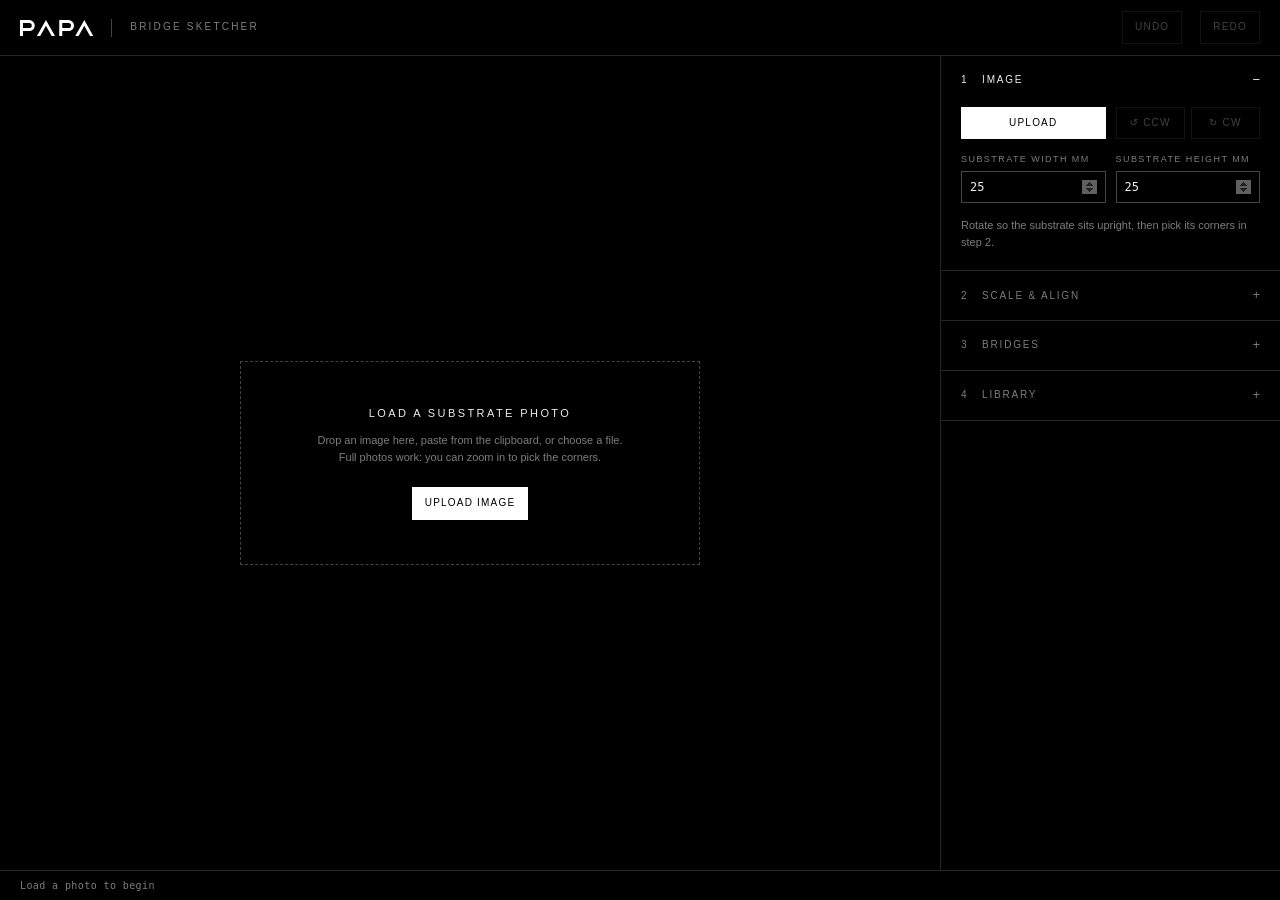
==== apps/static/bridge_sketcher.html @ 71acfef5 "Sketcher: substrate thumbnails and keys; set, add or remove substrate corners by hand - A strip of t" ====
<!doctype html>
<html lang="en">
<head>
<meta charset="utf-8">
<meta name="viewport" content="width=device-width,initial-scale=1">
<title>PAPA · Bridge sketcher</title>
<style>
:root{--bg:#000;--line:#262626;--line2:#444;--tx:#ececec;--mut:#7d7d7d;--acc:#2f6bff;--pick:#ff6a1a;--bad:#ff4d4d;
--mono:ui-monospace,"SF Mono",Menlo,Consolas,monospace;--sans:"Helvetica Neue",Helvetica,Arial,system-ui,sans-serif}
*{box-sizing:border-box;margin:0;padding:0}
[hidden]{display:none!important}
html,body{height:100%;background:var(--bg);color:var(--tx);font:12px/1.45 var(--sans);overflow:hidden}
body{display:grid;grid-template-rows:56px 1fr 30px;grid-template-columns:1fr 340px}
header{grid-column:1/3;display:flex;align-items:center;gap:18px;padding:0 20px;border-bottom:1px solid var(--line)}
.logo{height:16px;width:auto;display:block}
.sep{width:1px;height:18px;background:var(--line2)}
.ttl{font-size:10px;letter-spacing:.22em;text-transform:uppercase;color:var(--mut)}
.sp{flex:1}
button{font:inherit;font-size:10px;letter-spacing:.12em;text-transform:uppercase;color:var(--tx);background:transparent;border:1px solid var(--line2);border-radius:0;padding:8px 12px;cursor:pointer;white-space:nowrap}
button:hover:not(:disabled){background:#fff;color:#000;border-color:#fff}
button:disabled{opacity:.28;cursor:default}
button.pri{background:#fff;color:#000;border-color:#fff}
button.pri:hover:not(:disabled){background:#cfcfcf;border-color:#cfcfcf}
button.on{border-color:#fff;background:#1c1c1c}
button.on:hover:not(:disabled){background:#fff}
button.bad:hover:not(:disabled){background:var(--bad);border-color:var(--bad);color:#000}
button.sm{padding:5px 8px}
#stage{position:relative;grid-column:1;grid-row:2;min-width:0;min-height:0;overflow:hidden;background:#000}
#cv{position:absolute;inset:0;touch-action:none;display:block}
#panel{grid-column:2;grid-row:2;border-left:1px solid var(--line);overflow-y:auto}
#status{grid-column:1/3;border-top:1px solid var(--line);display:flex;justify-content:space-between;align-items:center;padding:0 20px;font:10px var(--mono);color:var(--mut);letter-spacing:.04em}
details{border-bottom:1px solid var(--line)}
summary{list-style:none;display:flex;justify-content:space-between;align-items:center;padding:15px 20px;cursor:pointer;text-transform:uppercase;letter-spacing:.18em;font-size:10px;color:var(--mut);user-select:none}
summary::-webkit-details-marker{display:none}
summary::after{content:"+";font-size:13px;letter-spacing:0}
details[open]>summary{color:var(--tx)}
details[open]>summary::after{content:"\2212"}
summary:hover{color:var(--tx)}
.body{padding:2px 20px 20px;display:grid;gap:14px}
.row{display:grid;grid-template-columns:1fr 1fr;gap:10px}
.row3{display:grid;grid-template-columns:repeat(3,1fr);gap:8px}
label>span,.cap{display:block;font-size:9px;letter-spacing:.16em;text-transform:uppercase;color:var(--mut);margin-bottom:5px}
input[type=number],input[type=text]{width:100%;background:#000;color:var(--tx);border:1px solid var(--line2);border-radius:0;padding:8px;font:12px var(--mono);outline:none}
input:focus{border-color:#fff}
input:disabled{opacity:.35}
input[type=number]::-webkit-inner-spin-button{opacity:.4}
.note{color:var(--mut);font-size:11px;line-height:1.5}
.stat{font:11px var(--mono);color:var(--mut)}
.stat b{color:var(--tx);font-weight:400}
.locked{opacity:.3;pointer-events:none}
.list{display:grid;gap:6px}
.item{display:grid;grid-template-columns:34px 1fr auto;align-items:center;gap:8px;padding:8px 10px;border:1px solid var(--line);cursor:pointer;font:11px var(--mono)}
.item:hover{border-color:var(--line2)}
.item.sel{border-color:#fff}
.item .id{color:var(--acc)}
.item .v{color:var(--tx)}
.item .x{color:var(--mut);cursor:pointer;padding:0 4px}
.item .x:hover{color:var(--bad)}
.lib{display:grid;grid-template-columns:1fr auto auto;align-items:center;gap:8px;padding:8px 10px;border:1px solid var(--line);font:11px var(--mono)}
.lib .m{color:var(--mut);font-size:10px}
.lib .x{color:var(--mut);cursor:pointer;padding:0 4px}
.sub{border:1px solid var(--line);display:grid}
.sub.cur{border-color:#fff}
.sub .lib{border:0}
.sub .lib.pat{border-top:1px solid var(--line);padding-left:22px}
.tgt{font:10px var(--mono);color:var(--mut);margin-bottom:8px}
.lib .x:hover{color:var(--bad)}
.chk{display:flex;align-items:center;gap:8px;font-size:11px;color:var(--mut);cursor:pointer}
.chk input{accent-color:#fff}
.pad{display:grid;grid-template-columns:repeat(3,34px);grid-template-rows:repeat(2,30px);gap:4px;justify-content:start}
.pad button{padding:0;font-size:12px;letter-spacing:0}
.seg{display:flex}
.seg button{border-left-width:0}
.seg button:first-child{border-left-width:1px}
#tools{position:absolute;top:16px;left:16px;display:flex;background:#000}
#tools button{border-left-width:0}
#tools button:first-child{border-left-width:1px}
#zoom{position:absolute;right:16px;bottom:16px;display:flex;background:#000}
#zoom button{border-left-width:0}
#zoom button:first-child{border-left-width:1px}
#toast{position:absolute;left:50%;bottom:20px;transform:translateX(-50%);background:#fff;color:#000;padding:8px 14px;font-size:11px;letter-spacing:.04em;opacity:0;pointer-events:none;transition:opacity .2s}
#toast.show{opacity:1}
#empty{position:absolute;inset:0;display:none;place-items:center;pointer-events:none}
#stage.empty #empty{display:grid}
#stage.empty #tools,#stage.empty #zoom{display:none}
#empty .box{width:min(460px,80%);padding:44px 24px;border:1px dashed var(--line2);text-align:center;pointer-events:auto}
#stage.over #empty .box{border-color:#fff}
#empty .big{font-size:11px;letter-spacing:.22em;text-transform:uppercase;margin-bottom:10px}
#empty .note{margin-bottom:22px}
kbd{font:10px var(--mono);border:1px solid var(--line2);padding:0 4px;color:var(--tx)}
</style>
</head>
<body>

<header>
  <svg class="logo" viewBox="0 0 958 209" role="img" aria-label="PAPA">
    <defs>
      <path id="lp" fill-rule="evenodd" d="M0 0H120.5A72.5 72.5 0 0 1 120.5 145H39V209H0ZM39 39V106H120.5A33.5 33.5 0 0 0 120.5 39Z"/>
      <path id="la" d="M0 209L118 0L236 209H193L118 76L43 209Z"/>
    </defs>
    <g fill="#fff"><use href="#lp"/><use href="#la" x="221"/><use href="#lp" x="513"/><use href="#la" x="722"/></g>
  </svg>
  <span class="sep"></span>
  <span class="ttl">Bridge sketcher</span>
  <span class="sp"></span>
  <button id="undo" title="Ctrl/Cmd+Z">Undo</button>
  <button id="redo" title="Ctrl/Cmd+Shift+Z">Redo</button>
</header>

<main id="stage" class="empty">
  <canvas id="cv"></canvas>
  <div id="empty">
    <div class="box">
      <div class="big">Load a substrate photo</div>
      <div class="note">Drop an image here, paste from the clipboard, or choose a file.<br>Full photos work: you can zoom in to pick the corners.</div>
      <button class="pri" id="upload2">Upload image</button>
    </div>
  </div>
  <div id="tools"></div>
  <div id="zoom"><button id="zo">&minus;</button><button id="zi">+</button><button id="zf">Fit</button></div>
  <div id="toast"></div>
</main>

<aside id="panel">
  <details id="sec-scan" open hidden>
    <summary>0 &nbsp; Substrates from the scan</summary>
    <div class="body">
      <div class="note">Every substrate the scan found, cut from the photo, straightened and zoomed. Sketch the bridges on each in turn; if the next one is the same, copy this sketch to it.</div>
      <div id="fsHead" style="font:600 15px var(--sans);letter-spacing:.04em"></div>
      <div id="fsThumbs" style="display:grid;grid-template-columns:repeat(auto-fill,minmax(88px,1fr));gap:6px;max-height:260px;overflow-y:auto"></div>
      <div class="note">Click a substrate to open it. Keys: <b>[</b> and <b>]</b> (or Page Up / Page Down) for previous / next.</div>
      <label><span>Substrate</span><select id="fsSel" style="width:100%;background:#000;color:var(--tx);border:1px solid var(--line2);padding:8px;font:12px var(--mono)"></select></label>
      <div class="row">
        <button class="sm" id="fsPrev">&larr; Previous</button>
        <button class="sm" id="fsNext">Next &rarr;</button>
      </div>
      <div class="row">
        <button class="sm" id="fsSave" disabled>Save</button>
        <button class="pri sm" id="fsSaveNext" disabled>Save &amp; next &rarr;</button>
      </div>
      <div id="fsSize" hidden style="display:grid;gap:8px;border:1px solid var(--pick);padding:10px">
        <div class="note" style="color:var(--tx)">No camera points yet, so the size of this array is not measured. Enter its real size; the picture stretches to match.</div>
        <div class="row">
          <label><span>Array width mm</span><input type="number" id="fsW" min="0.5" step="0.05"></label>
          <label><span>Array height mm</span><input type="number" id="fsH" min="0.5" step="0.05"></label>
        </div>
      </div>
      <div id="fsCornerBox" hidden style="display:grid;gap:8px;border:1px solid var(--pick);padding:10px">
        <div class="note" style="color:var(--tx)" id="fsCornerNote"></div>
        <div class="row"><button class="pri sm" id="fsCornerUse">Use these corners</button><button class="sm" id="fsCornerCancel">Cancel</button></div>
        <button class="sm" id="fsCornerReset">Clear the corners and click all four again</button>
      </div>
      <div class="row" id="fsCornerTools">
        <button class="sm" id="fsEditCorners" disabled>Set its 4 corners</button>
        <button class="sm" id="fsAdd">+ Add a substrate</button>
      </div>
      <button class="sm bad" id="fsRemove" disabled>Not a substrate: remove it from this scan</button>
      <span class="cap" style="margin-bottom:-6px">Same geometry on another substrate?</span>
      <button class="sm" id="fsCopyNext" disabled>Same on the next one &rarr;</button>
      <div id="fsTargets" style="display:flex;flex-wrap:wrap;gap:6px 12px;font:11px var(--mono)"></div>
      <button class="sm" id="fsCopy" disabled>Copy to ticked</button>
      <div class="stat" id="fsStat"></div>
      <button class="sm" id="fsRefresh">Refresh after a new scan</button>
    </div>
  </details>
  <details id="sec-image" open>
    <summary>1 &nbsp; Image</summary>
    <div class="body">
      <div class="row">
        <button class="pri" id="upload">Upload</button>
        <div class="row" style="gap:6px">
          <button id="rotL" title="Rotate counter-clockwise">&#8634; CCW</button>
          <button id="rotR" title="Rotate clockwise">&#8635; CW</button>
        </div>
      </div>
      <div class="row">
        <label><span>Substrate width mm</span><input type="number" id="szw" value="25" min="1" step="0.5"></label>
        <label><span>Substrate height mm</span><input type="number" id="szh" value="25" min="1" step="0.5"></label>
      </div>
      <div class="note" id="imgNote">Rotate so the substrate sits upright, then pick its corners in step 2.</div>
    </div>
  </details>

  <details id="sec-align">
    <summary>2 &nbsp; Scale &amp; align</summary>
    <div class="body">
      <div class="note">Click the four substrate corners in any order. Drag a marker to refine; scroll to zoom, hold <kbd>Space</kbd> to pan. The photo is warped to a true rectangle.</div>
      <div class="stat">Corners <b id="cc">0 / 4</b></div>
      <div class="row">
        <button id="resetC">Reset corners</button>
        <button id="back">Back to photo</button>
      </div>
      <button class="pri" id="rectify">Scale to substrate</button>
    </div>
  </details>

  <details id="sec-bridges">
    <summary>3 &nbsp; Bridges</summary>
    <div class="body" id="bridgesBody">
      <div class="note">Each rectangle is a keep-out region: the toolhead will not remove material inside it. Set the size once, then click a center for each bridge.</div>
      <div>
        <span class="cap">New bridge size</span>
        <div class="row">
          <label><span>Length (X) mm</span><input type="number" id="nl" value="1" min="0.01" step="0.05"></label>
          <label><span>Width (Y) mm</span><input type="number" id="nw" value="0.5" min="0.01" step="0.05"></label>
        </div>
        <button class="sm" id="useSel" style="margin-top:8px" disabled>Copy size from selected</button>
      </div>
      <span class="cap" style="margin-bottom:-6px">Selected bridge</span>
      <div class="row">
        <label><span>Length (X) mm</span><input type="number" id="pl" min="0.01" step="0.05" disabled></label>
        <label><span>Width (Y) mm</span><input type="number" id="pw" min="0.01" step="0.05" disabled></label>
      </div>
      <div>
        <span class="cap">Nudge center</span>
        <div style="display:flex;gap:16px;align-items:flex-start">
          <div class="pad">
            <span></span><button id="nU">&uarr;</button><span></span>
            <button id="nL">&larr;</button><button id="nD">&darr;</button><button id="nR">&rarr;</button>
          </div>
          <div class="seg" id="stepSeg">
            <button data-s="0.01">0.01</button><button data-s="0.05" class="on">0.05</button><button data-s="0.1">0.1</button>
          </div>
        </div>
      </div>
      <div class="row">
        <button id="dup">Duplicate</button>
        <button id="del" class="bad">Delete</button>
      </div>
      <div>
        <span class="cap" id="listCap">Bridges</span>
        <div class="list" id="list"></div>
      </div>
      <div class="row">
        <button id="showImg" class="on">Image</button>
        <button id="showGrid">Grid</button>
      </div>
      <button id="clearAll" class="bad">Clear all bridges</button>
    </div>
  </details>

  <details id="sec-lib">
    <summary>4 &nbsp; Library</summary>
    <div class="body">
      <div>
        <span class="cap">Save substrate</span>
        <div style="display:grid;grid-template-columns:1fr auto;gap:8px">
          <input type="text" id="subName" placeholder="Substrate name">
          <button id="subSave">Save</button>
        </div>
      </div>
      <div>
        <span class="cap">Save pattern</span>
        <div class="tgt" id="patTarget"></div>
        <div style="display:grid;grid-template-columns:1fr auto;gap:8px">
          <input type="text" id="patName" placeholder="Pattern name">
          <button id="patSave">Save</button>
        </div>
      </div>
      <div>
        <span class="cap">Substrates &amp; their patterns</span>
        <div class="list" id="subList"></div>
      </div>
      <div>
        <span class="cap">File</span>
        <div class="row">
          <button id="exp">Export JSON</button>
          <button id="imp">Import JSON</button>
        </div>
        <label class="chk" style="margin-top:10px"><input type="checkbox" id="incImg" checked> Include scaled image</label>
      </div>
      <div class="note">Saved in this browser for now. The storage layer is isolated so it can move to the Pi.</div>
    </div>
  </details>
</aside>

<footer id="status"><span id="hint"></span><span id="info"></span></footer>

<input type="file" id="file" accept="image/*" hidden>
<input type="file" id="jfile" accept="application/json,.json" hidden>

<script>
const $=s=>document.querySelector(s);
const stage=$('#stage'),cv=$('#cv'),ctx=cv.getContext('2d');
const ACC='#2f6bff',PICK='#ff6a1a';
const clamp=(v,a,b)=>Math.min(b,Math.max(a,v));
const fmt=v=>(+v).toFixed(2);
const r3=v=>Math.round(v*1000)/1000;
const r2=v=>Math.round(v*100)/100;

const Store=(()=>{
  const mem={patterns:new Map(),substrates:new Map(),session:new Map()};
  let dbp=null;
  const open=()=>dbp||(dbp=new Promise((res,rej)=>{
    try{
      const r=indexedDB.open('papa-bridge',1);
      r.onupgradeneeded=()=>{for(const n of Object.keys(mem))r.result.createObjectStore(n,{keyPath:'id'})};
      r.onsuccess=()=>res(r.result);r.onerror=()=>rej(r.error);
    }catch(e){rej(e)}
  }));
  const run=async(s,mode,fn)=>{
    try{
      const db=await open();
      return await new Promise((res,rej)=>{
        const t=db.transaction(s,mode);const rq=fn(t.objectStore(s));
        t.oncomplete=()=>res(rq.result);t.onerror=()=>rej(t.error);t.onabort=()=>rej(t.error);
      });
    }catch(e){return null}
  };
  return{
    async list(s){const r=await run(s,'readonly',o=>o.getAll());return r||[...mem[s].values()]},
    async put(s,v){mem[s].set(v.id,v);await run(s,'readwrite',o=>o.put(v))},
    async del(s,id){mem[s].delete(id);await run(s,'readwrite',o=>o.delete(id))}
  };
})();

const S={
  mode:'empty',src:null,srcName:'',corners:[],sorted:false,
  sub:null,subURL:null,subId:null,w:25,h:25,
  rects:[],sel:null,nid:1,
  tool:'corner',view:{s:1,x:0,y:0},fitS:1,
  dims:{l:1,w:.5},step:.05,hist:[],fut:[],pre:null,
  showImg:true,grid:false,space:false,loupe:null,hover:null
};
let CW=0,CH=0,dpr=1,drag=null,raf=0;

const kk=()=>S.mode==='sub'?S.sub.width/S.w:1;
const wW=()=>S.mode==='sub'?S.w:S.src.width;
const wH=()=>S.mode==='sub'?S.h:S.src.height;
const toScr=(x,y)=>[x*S.view.s+S.view.x,y*S.view.s+S.view.y];
const toWld=(px,py)=>[(px-S.view.x)/S.view.s,(py-S.view.y)/S.view.s];
const selRect=()=>S.rects.find(r=>r.id===S.sel)||null;
const req=()=>{if(!raf)raf=requestAnimationFrame(()=>{raf=0;draw()})};

function resize(){
  const r=stage.getBoundingClientRect();
  dpr=window.devicePixelRatio||1;CW=r.width;CH=r.height;
  cv.width=Math.round(CW*dpr);cv.height=Math.round(CH*dpr);
  cv.style.width=CW+'px';cv.style.height=CH+'px';
  req();
}
new ResizeObserver(resize).observe(stage);

function fit(){
  if(S.mode==='empty')return;
  const pad=56,ww=wW(),wh=wH();
  const s=Math.min((CW-pad*2)/ww,(CH-pad*2)/wh);
  S.fitS=s;S.view={s,x:(CW-ww*s)/2,y:(CH-wh*s)/2};req();updateStatus();
}
function zoomAt(px,py,f){
  if(S.mode==='empty')return;
  const v=S.view,s2=clamp(v.s*f,S.fitS*.2,S.fitS*(S.mode==='sub'?70:90));
  const [wx,wy]=toWld(px,py);
  v.s=s2;v.x=px-wx*s2;v.y=py-wy*s2;req();updateStatus();
}

/* ---------- drawing ---------- */
function draw(){
  ctx.setTransform(dpr,0,0,dpr,0,0);
  ctx.fillStyle='#000';ctx.fillRect(0,0,CW,CH);
  if(S.mode==='empty')return;
  const v=S.view,ww=wW(),wh=wH(),img=S.mode==='sub'?S.sub:S.src;
  ctx.save();ctx.translate(v.x,v.y);ctx.scale(v.s,v.s);
  if(S.showImg||S.mode==='photo'){ctx.imageSmoothingEnabled=v.s/kk()<4;ctx.drawImage(img,0,0,ww,wh)}
  else{ctx.fillStyle='#0c0c0c';ctx.fillRect(0,0,ww,wh)}
  ctx.restore();
  if(S.mode==='sub')drawSub();else drawPhoto();
  drawLoupe();
}

function drawPhoto(){
  const c=S.corners.map(p=>toScr(p[0],p[1]));
  if(c.length===4){
    ctx.save();ctx.beginPath();ctx.rect(0,0,CW,CH);
    ctx.moveTo(c[0][0],c[0][1]);for(let i=3;i>=1;i--)ctx.lineTo(c[i][0],c[i][1]);ctx.closePath();
    ctx.fillStyle='rgba(0,0,0,.5)';ctx.fill('evenodd');ctx.restore();
  }
  if(c.length>1){
    ctx.strokeStyle=PICK;ctx.lineWidth=1.5;ctx.beginPath();
    c.forEach((p,i)=>i?ctx.lineTo(p[0],p[1]):ctx.moveTo(p[0],p[1]));
    if(c.length===4)ctx.closePath();ctx.stroke();
  }
  const names=['TL','TR','BR','BL'];
  c.forEach((p,i)=>{
    ctx.strokeStyle=PICK;ctx.lineWidth=1;ctx.beginPath();
    ctx.moveTo(p[0]-14,p[1]);ctx.lineTo(p[0]+14,p[1]);ctx.moveTo(p[0],p[1]-14);ctx.lineTo(p[0],p[1]+14);ctx.stroke();
    ctx.strokeRect(p[0]-5.5,p[1]-5.5,11,11);
    label(S.corners.length===4&&S.sorted?names[i]:String(i+1),p[0]+10,p[1]-10,PICK);
  });
}

function label(t,x,y,col){
  ctx.font='10px ui-monospace,Menlo,Consolas,monospace';ctx.textBaseline='alphabetic';
  ctx.lineWidth=3;ctx.strokeStyle='rgba(255,255,255,.9)';ctx.strokeText(t,x,y);
  ctx.fillStyle=col;ctx.fillText(t,x,y);
}

function handlesOf(r){
  const [x0,y0]=toScr(r.cx-r.l/2,r.cy-r.w/2),[x1,y1]=toScr(r.cx+r.l/2,r.cy+r.w/2);
  return[{k:'c',x:x1,y:y1},{k:'r',x:x1,y:(y0+y1)/2},{k:'b',x:(x0+x1)/2,y:y1}];
}

function drawSub(){
  const s=S.view.s;
  if(S.grid){
    const g=s>=14?1:s>=3?5:10;
    ctx.strokeStyle='rgba(255,106,26,.28)';ctx.lineWidth=1;ctx.beginPath();
    for(let x=0;x<=S.w+1e-9;x+=g){const [px]=toScr(x,0),[,y0]=toScr(0,0),[,y1]=toScr(0,S.h);ctx.moveTo(Math.round(px)+.5,y0);ctx.lineTo(Math.round(px)+.5,y1)}
    for(let y=0;y<=S.h+1e-9;y+=g){const [,py]=toScr(0,y),[x0]=toScr(0,0),[x1]=toScr(S.w,0);ctx.moveTo(x0,Math.round(py)+.5);ctx.lineTo(x1,Math.round(py)+.5)}
    ctx.stroke();
  }
  const [bx,by]=toScr(0,0);
  ctx.strokeStyle='rgba(255,255,255,.55)';ctx.lineWidth=1;ctx.strokeRect(bx-.5,by-.5,S.w*s+1,S.h*s+1);

  const order=[...S.rects.filter(r=>r.id!==S.sel),...S.rects.filter(r=>r.id===S.sel)];
  order.forEach(r=>{
    const i=S.rects.indexOf(r),sel=r.id===S.sel;
    const [x0,y0]=toScr(r.cx-r.l/2,r.cy-r.w/2),w=r.l*s,h=r.w*s;
    ctx.save();ctx.beginPath();ctx.rect(x0,y0,w,h);ctx.clip();
    ctx.fillStyle='rgba(47,107,255,.2)';ctx.fillRect(x0,y0,w,h);
    ctx.strokeStyle='rgba(47,107,255,.7)';ctx.lineWidth=1;ctx.beginPath();
    const a=Math.max(-h,-x0-h-8),b=Math.min(w,CW-x0+8);
    for(let k=Math.floor(a/7)*7;k<b;k+=7){ctx.moveTo(x0+k,y0+h);ctx.lineTo(x0+k+h,y0)}
    ctx.stroke();ctx.restore();
    ctx.strokeStyle=ACC;ctx.lineWidth=sel?2:1.25;ctx.strokeRect(x0,y0,w,h);
    const [cx,cy]=toScr(r.cx,r.cy);
    ctx.lineWidth=1;ctx.beginPath();ctx.moveTo(cx-6,cy);ctx.lineTo(cx+6,cy);ctx.moveTo(cx,cy-6);ctx.lineTo(cx,cy+6);ctx.stroke();
    label('B'+(i+1),x0,y0-6,ACC);
    if(sel){
      const ty=y0-20;
      ctx.strokeStyle=ACC;ctx.lineWidth=1;ctx.beginPath();
      ctx.moveTo(x0,ty-4);ctx.lineTo(x0,ty+4);ctx.moveTo(x0+w,ty-4);ctx.lineTo(x0+w,ty+4);ctx.moveTo(x0,ty);ctx.lineTo(x0+w,ty);
      const tx=x0+w+20;
      ctx.moveTo(tx-4,y0);ctx.lineTo(tx+4,y0);ctx.moveTo(tx-4,y0+h);ctx.lineTo(tx+4,y0+h);ctx.moveTo(tx,y0);ctx.lineTo(tx,y0+h);
      ctx.stroke();
      label('L '+fmt(r.l),x0+w/2-18,ty-6,ACC);
      label('W '+fmt(r.w),tx+8,y0+h/2+3,ACC);
      handlesOf(r).forEach(hd=>{ctx.fillStyle='#fff';ctx.fillRect(hd.x-4,hd.y-4,8,8);ctx.strokeStyle=ACC;ctx.lineWidth=1.5;ctx.strokeRect(hd.x-4,hd.y-4,8,8)});
    }
  });

  if(S.tool==='rect'&&S.hover&&!drag){
    const [hx,hy]=toWld(S.hover.px,S.hover.py),[gx,gy]=toScr(hx-S.dims.l/2,hy-S.dims.w/2);
    ctx.fillStyle='rgba(47,107,255,.12)';ctx.fillRect(gx,gy,S.dims.l*s,S.dims.w*s);
    ctx.setLineDash([5,4]);ctx.strokeStyle=ACC;ctx.lineWidth=1.25;ctx.strokeRect(gx,gy,S.dims.l*s,S.dims.w*s);ctx.setLineDash([]);
  }
  const nice=[.1,.2,.5,1,2,5,10,20];let len=nice[0];
  for(const n of nice){len=n;if(n*s>=70)break}
  const sx=18,sy=CH-22,sw=len*s;
  ctx.strokeStyle='#fff';ctx.lineWidth=1;ctx.beginPath();
  ctx.moveTo(sx,sy-4);ctx.lineTo(sx,sy+4);ctx.moveTo(sx+sw,sy-4);ctx.lineTo(sx+sw,sy+4);ctx.moveTo(sx,sy);ctx.lineTo(sx+sw,sy);ctx.stroke();
  ctx.fillStyle='#fff';ctx.font='10px ui-monospace,Menlo,Consolas,monospace';ctx.fillText(len+' mm',sx,sy-9);
}

function drawLoupe(){
  if(!S.loupe)return;
  const {px,py}=S.loupe,sz=148,z=4,img=S.mode==='sub'?S.sub:S.src;
  const [wx,wy]=toWld(px,py),k=kk(),sw=(sz/z)/(S.view.s/k);
  let lx=px+28,ly=py-sz-28;
  if(lx+sz>CW-8)lx=px-28-sz;if(ly<8)ly=py+28;
  ctx.save();ctx.beginPath();ctx.rect(lx,ly,sz,sz);ctx.clip();
  ctx.fillStyle='#000';ctx.fillRect(lx,ly,sz,sz);
  ctx.imageSmoothingEnabled=false;
  ctx.drawImage(img,wx*k-sw/2,wy*k-sw/2,sw,sw,lx,ly,sz,sz);
  const r=selRect();
  if(S.mode==='sub'&&r){
    ctx.strokeStyle=ACC;ctx.lineWidth=1.5;
    const m=z*S.view.s;
    ctx.strokeRect(lx+sz/2+(r.cx-r.l/2-wx)*m,ly+sz/2+(r.cy-r.w/2-wy)*m,r.l*m,r.w*m);
  }
  ctx.strokeStyle=PICK;ctx.lineWidth=1;ctx.beginPath();
  ctx.moveTo(lx+sz/2,ly);ctx.lineTo(lx+sz/2,ly+sz);ctx.moveTo(lx,ly+sz/2);ctx.lineTo(lx+sz,ly+sz/2);ctx.stroke();
  ctx.restore();
  ctx.strokeStyle='#fff';ctx.lineWidth=1;ctx.strokeRect(lx-.5,ly-.5,sz+1,sz+1);
}

/* ---------- history ---------- */
const snap=()=>JSON.stringify({rects:S.rects,sel:S.sel,nid:S.nid});
function pushHist(s){S.hist.push(s||snap());if(S.hist.length>200)S.hist.shift();S.fut=[];if(FS&&FS.id){FS.dirty=true;fsStat()}}
function applySnap(j){const o=JSON.parse(j);S.rects=o.rects;S.sel=o.sel;S.nid=Math.max(S.nid,o.nid)}
function undo(){if(!S.hist.length)return;S.fut.push(snap());applySnap(S.hist.pop());changed()}
function redo(){if(!S.fut.length)return;S.hist.push(snap());applySnap(S.fut.pop());changed()}
function changed(){updateUI();req();scheduleSave();if(FS&&FS.id){FS.dirty=true;fsStat()}}

/* ---------- rectangles ---------- */
function addRect(cx,cy,l,w){
  const r={id:S.nid++,cx:r3(clamp(cx,0,S.w)),cy:r3(clamp(cy,0,S.h)),l:l||S.dims.l,w:w||S.dims.w};
  S.rects.push(r);S.sel=r.id;return r;
}
function delSel(){
  const r=selRect();if(!r)return;
  pushHist();S.rects=S.rects.filter(x=>x.id!==r.id);S.sel=null;changed();
}
function nudge(dx,dy){
  const r=selRect();if(!r||S.mode!=='sub')return;
  pushHist();r.cx=r3(clamp(r.cx+dx,0,S.w));r.cy=r3(clamp(r.cy+dy,0,S.h));changed();
}

/* ---------- image pipeline ---------- */
function loadFile(f){
  if(!f||!/^image\//.test(f.type)){toast('That is not an image file');return}
  const url=URL.createObjectURL(f),im=new Image();
  im.onload=()=>{
    const sc=Math.min(1,5000/Math.max(im.naturalWidth,im.naturalHeight));
    const c=document.createElement('canvas');c.width=Math.round(im.naturalWidth*sc);c.height=Math.round(im.naturalHeight*sc);
    c.getContext('2d').drawImage(im,0,0,c.width,c.height);URL.revokeObjectURL(url);
    S.src=c;S.srcName=f.name;S.corners=[];S.sorted=false;setMode('photo');
  };
  im.onerror=()=>toast('Could not read that image');
  im.src=url;
}
function rotate(cw){
  if(S.mode!=='photo')return;
  const o=S.src,W=o.width,H=o.height,c=document.createElement('canvas');c.width=H;c.height=W;
  const g=c.getContext('2d');
  if(cw){g.translate(H,0);g.rotate(Math.PI/2)}else{g.translate(0,W);g.rotate(-Math.PI/2)}
  g.drawImage(o,0,0);
  S.corners=S.corners.map(p=>cw?[H-p[1],p[0]]:[p[1],W-p[0]]);
  S.src=c;fit();updateUI();
}
function sortCorners(){
  const c=S.corners.slice();
  const tl=c.reduce((a,b)=>a[0]+a[1]<=b[0]+b[1]?a:b),br=c.reduce((a,b)=>a[0]+a[1]>=b[0]+b[1]?a:b);
  const tr=c.reduce((a,b)=>a[0]-a[1]>=b[0]-b[1]?a:b),bl=c.reduce((a,b)=>a[0]-a[1]<=b[0]-b[1]?a:b);
  if(new Set([tl,tr,br,bl]).size===4){S.corners=[tl,tr,br,bl];S.sorted=true}
}
function solve(A,b){
  const n=b.length;
  for(let i=0;i<n;i++){
    let m=i;for(let r=i+1;r<n;r++)if(Math.abs(A[r][i])>Math.abs(A[m][i]))m=r;
    [A[i],A[m]]=[A[m],A[i]];[b[i],b[m]]=[b[m],b[i]];
    for(let r=i+1;r<n;r++){const f=A[r][i]/A[i][i];for(let c=i;c<n;c++)A[r][c]-=f*A[i][c];b[r]-=f*b[i]}
  }
  const x=new Array(n);
  for(let i=n-1;i>=0;i--){let s=b[i];for(let c=i+1;c<n;c++)s-=A[i][c]*x[c];x[i]=s/A[i][i]}
  return x;
}
function homography(d,s){
  const A=[],b=[];
  for(let i=0;i<4;i++){
    const [u,v]=d[i],[x,y]=s[i];
    A.push([u,v,1,0,0,0,-u*x,-v*x]);b.push(x);
    A.push([0,0,0,u,v,1,-u*y,-v*y]);b.push(y);
  }
  return solve(A,b);
}
function rectify(){
  if(S.mode!=='photo'||S.corners.length!==4)return;
  if(!S.sorted)sortCorners();
  const ppm=Math.min(40,2400/Math.max(S.w,S.h)),W=Math.round(S.w*ppm),H=Math.round(S.h*ppm);
  const out=document.createElement('canvas');out.width=W;out.height=H;
  const sc=S.src,sd=sc.getContext('2d').getImageData(0,0,sc.width,sc.height).data,sw=sc.width,sh=sc.height;
  const og=out.getContext('2d'),od=og.createImageData(W,H),o=od.data;
  const hm=homography([[0,0],[W,0],[W,H],[0,H]],S.corners);
  const off=[.25,.75];
  const samp=(x,y,acc)=>{
    x-=.5;y-=.5;
    const x0=Math.floor(x),y0=Math.floor(y),fx=x-x0,fy=y-y0;
    for(let j=0;j<2;j++)for(let i=0;i<2;i++){
      const xx=clamp(x0+i,0,sw-1),yy=clamp(y0+j,0,sh-1),w=(i?fx:1-fx)*(j?fy:1-fy),p=(yy*sw+xx)*4;
      acc[0]+=sd[p]*w;acc[1]+=sd[p+1]*w;acc[2]+=sd[p+2]*w;
    }
  };
  const acc=[0,0,0];
  for(let j=0;j<H;j++)for(let i=0;i<W;i++){
    acc[0]=acc[1]=acc[2]=0;
    for(const oy of off)for(const ox of off){
      const u=i+ox,v=j+oy,den=hm[6]*u+hm[7]*v+1;
      samp((hm[0]*u+hm[1]*v+hm[2])/den,(hm[3]*u+hm[4]*v+hm[5])/den,acc);
    }
    const p=(j*W+i)*4;o[p]=acc[0]/4;o[p+1]=acc[1]/4;o[p+2]=acc[2]/4;o[p+3]=255;
  }
  og.putImageData(od,0,0);
  S.sub=out;S.subURL=null;S.subId=null;setMode('sub');scheduleSave();
  toast('Scaled to '+S.w+' × '+S.h+' mm');
}
const subURL=()=>S.subURL||(S.subURL=S.sub.toDataURL('image/jpeg',.92));
function loadImageURL(u){return new Promise((res,rej)=>{const im=new Image();im.onload=()=>{const c=document.createElement('canvas');c.width=im.naturalWidth;c.height=im.naturalHeight;c.getContext('2d').drawImage(im,0,0);res(c)};im.onerror=rej;im.src=u})}

function setMode(m){
  S.mode=m;S.tool=m==='photo'?'corner':m==='sub'?'rect':'corner';
  fit();updateUI();updateTarget();
  if(m==='photo'){$('#sec-image').open=true;$('#sec-align').open=true}
  if(m==='sub'){$('#sec-image').open=false;$('#sec-align').open=false;$('#sec-bridges').open=true}
}

/* ---------- pointer ---------- */
const pos=e=>{const r=cv.getBoundingClientRect();return[e.clientX-r.left,e.clientY-r.top]};
const cornerAt=(px,py)=>S.corners.findIndex(p=>{const [x,y]=toScr(p[0],p[1]);return Math.hypot(x-px,y-py)<13});
function handleAt(px,py){
  const r=selRect();if(!r)return null;
  return handlesOf(r).find(h=>Math.abs(h.x-px)<=9&&Math.abs(h.y-py)<=9)||null;
}
function rectAt(wx,wy){
  const m=4/S.view.s;
  for(let i=S.rects.length-1;i>=0;i--){
    const r=S.rects[i];
    if(Math.abs(wx-r.cx)<=r.l/2+m&&Math.abs(wy-r.cy)<=r.w/2+m)return r;
  }
  return null;
}

cv.addEventListener('pointerdown',e=>{
  if(S.mode==='empty')return;
  cv.setPointerCapture(e.pointerId);
  const [px,py]=pos(e),[wx,wy]=toWld(px,py);
  if(e.button===1||e.button===2||S.space||S.tool==='pan'){drag={t:'pan',px,py,vx:S.view.x,vy:S.view.y};cv.style.cursor='grabbing';return}
  if(e.button!==0)return;
  if(S.mode==='photo'){
    const i=cornerAt(px,py);
    if(i>=0){drag={t:'corner',i};S.loupe={px,py}}
    else if(S.corners.length<4&&wx>=0&&wy>=0&&wx<=S.src.width&&wy<=S.src.height){
      S.corners.push([wx,wy]);drag={t:'corner',i:S.corners.length-1,fresh:true};S.loupe={px,py};
    }else drag={t:'pan',px,py,vx:S.view.x,vy:S.view.y};
    req();updateUI();return;
  }
  const hd=handleAt(px,py);
  if(hd){drag={t:'h',k:hd.k,pre:snap(),moved:false};S.loupe={px,py};req();return}
  if(S.tool==='rect'){
    pushHist();const r=addRect(wx,wy);
    drag={t:'move',id:r.id,dx:0,dy:0,fresh:true,moved:true};S.loupe={px,py};
    updateUI();req();return;
  }
  const r=rectAt(wx,wy);
  if(r){S.sel=r.id;drag={t:'move',id:r.id,dx:r.cx-wx,dy:r.cy-wy,pre:snap(),moved:false};S.loupe={px,py}}
  else{S.sel=null;drag={t:'pan',px,py,vx:S.view.x,vy:S.view.y}}
  updateUI();req();
});

cv.addEventListener('pointermove',e=>{
  if(S.mode==='empty')return;
  const [px,py]=pos(e),[wx,wy]=toWld(px,py);
  if(!drag){
    S.loupe=(S.mode==='photo'&&S.tool==='corner'&&S.corners.length<4&&!S.space)?{px,py}:null;
    S.hover=(S.mode==='sub'&&S.tool==='rect'&&!S.space)?{px,py}:null;
    let c='default';
    if(S.space||S.tool==='pan')c='grab';
    else if(S.mode==='photo')c=cornerAt(px,py)>=0?'move':'crosshair';
    else if(handleAt(px,py))c='nwse-resize';
    else if(S.tool==='rect')c='crosshair';
    else if(rectAt(wx,wy))c='move';
    cv.style.cursor=c;req();return;
  }
  if(drag.t==='pan'){S.view.x=drag.vx+(px-drag.px);S.view.y=drag.vy+(py-drag.py)}
  else if(drag.t==='corner'){
    S.corners[drag.i]=[clamp(wx,0,S.src.width),clamp(wy,0,S.src.height)];S.loupe={px,py};
  }else if(drag.t==='move'){
    const r=S.rects.find(x=>x.id===drag.id);
    if(!drag.moved){pushHist(drag.pre);drag.moved=true}
    r.cx=r3(clamp(wx+drag.dx,0,S.w));r.cy=r3(clamp(wy+drag.dy,0,S.h));S.loupe={px,py};
  }else if(drag.t==='h'){
    const r=selRect();
    if(!drag.moved){pushHist(drag.pre);drag.moved=true}
    if(drag.k!=='b')r.l=Math.max(.01,r2(2*Math.abs(wx-r.cx)));
    if(drag.k!=='r')r.w=Math.max(.01,r2(2*Math.abs(wy-r.cy)));
    S.loupe={px,py};
  }
  syncProps();updateList();req();
});

function endDrag(){
  if(!drag)return;
  const d=drag;drag=null;S.loupe=null;
  if(d.t==='corner'&&S.corners.length===4&&!S.sorted)sortCorners();
  cv.style.cursor=S.tool==='pan'?'grab':'default';
  updateUI();req();scheduleSave();
}
cv.addEventListener('pointerup',endDrag);
cv.addEventListener('pointercancel',endDrag);
cv.addEventListener('pointerleave',()=>{if(!drag){S.loupe=null;S.hover=null;req()}});
cv.addEventListener('contextmenu',e=>e.preventDefault());
cv.addEventListener('wheel',e=>{
  e.preventDefault();const [px,py]=pos(e);
  zoomAt(px,py,Math.exp(-e.deltaY*(e.ctrlKey?.01:.0016)));
},{passive:false});

/* ---------- keyboard ---------- */
addEventListener('keydown',e=>{
  const tag=document.activeElement&&document.activeElement.tagName;
  const typing=tag==='INPUT'||tag==='TEXTAREA';
  if(typing){if(e.key==='Enter'||e.key==='Escape')document.activeElement.blur();return}
  if(e.code==='Space'){S.space=true;e.preventDefault();return}
  const mod=e.metaKey||e.ctrlKey,k=e.key.toLowerCase();
  if(mod&&k==='z'){e.shiftKey?redo():undo();e.preventDefault();return}
  if(mod&&k==='y'){redo();e.preventDefault();return}
  if(mod)return;
  if(k==='r'&&S.mode==='sub')setTool('rect');
  else if(k==='v'&&S.mode==='sub')setTool('select');
  else if(k==='c'&&S.mode==='photo')setTool('corner');
  else if(k==='h')setTool('pan');
  else if(k==='f')fit();
  else if(k==='delete'||k==='backspace'){delSel();e.preventDefault()}
  else if(k==='escape'){S.sel=null;updateUI();req()}
  else if(k.startsWith('arrow')){
    const st=S.step*(e.shiftKey?10:1);
    nudge(k==='arrowleft'?-st:k==='arrowright'?st:0,k==='arrowup'?-st:k==='arrowdown'?st:0);e.preventDefault();
  }
});
addEventListener('keyup',e=>{if(e.code==='Space')S.space=false});

function setTool(t){
  if(S.mode==='photo'&&t!=='corner'&&t!=='pan')return;
  if(S.mode==='sub'&&t==='corner')return;
  S.tool=t;renderTools();updateStatus();
}
function renderTools(){
  const list=S.mode==='photo'?[['corner','Corners','C'],['pan','Pan','H']]:[['rect','Rectangle','R'],['select','Select','V'],['pan','Pan','H']];
  $('#tools').innerHTML=list.map(([id,n,key])=>`<button data-t="${id}" class="${S.tool===id?'on':''}" title="${key}">${n}</button>`).join('');
}
$('#tools').addEventListener('click',e=>{const b=e.target.closest('button');if(b)setTool(b.dataset.t)});

/* ---------- panel ---------- */
const L=$('#pl'),Wd=$('#pw');
function syncProps(){
  const r=selRect();
  $('#useSel').disabled=!r;L.disabled=Wd.disabled=!r;$('#dup').disabled=$('#del').disabled=!r;
  ['#nU','#nD','#nL','#nR'].forEach(s=>$(s).disabled=!r);
  if(r){if(document.activeElement!==L)L.value=fmt(r.l);if(document.activeElement!==Wd)Wd.value=fmt(r.w)}
  else{if(document.activeElement!==L)L.value='';if(document.activeElement!==Wd)Wd.value=''}
}
function updateList(){
  $('#listCap').textContent='Bridges · '+S.rects.length;
  $('#list').innerHTML=S.rects.map((r,i)=>`<div class="item${r.id===S.sel?' sel':''}" data-id="${r.id}"><span class="id">B${i+1}</span><span class="v">${fmt(r.l)} × ${fmt(r.w)} mm</span><span class="x" data-x="${r.id}">✕</span></div>`).join('')||'<div class="note">None yet. Use the Rectangle tool and click the center of a bridge.</div>';
}
$('#list').addEventListener('click',e=>{
  const x=e.target.closest('[data-x]');
  if(x){pushHist();S.rects=S.rects.filter(r=>r.id!==+x.dataset.x);if(S.sel===+x.dataset.x)S.sel=null;changed();return}
  const it=e.target.closest('.item');if(it){S.sel=+it.dataset.id;updateUI();req()}
});
for(const [el,key] of [[L,'l'],[Wd,'w']]){
  el.addEventListener('focus',()=>{S.pre=snap()});
  el.addEventListener('input',()=>{
    const r=selRect(),v=parseFloat(el.value);if(!r||!(v>0))return;
    r[key]=v;updateList();req();
  });
  el.addEventListener('change',()=>{
    if(S.pre&&S.pre!==snap()){pushHist(S.pre)}S.pre=null;
    const r=selRect();if(r)el.value=fmt(r[key]);updateUI();scheduleSave();
  });
}
const NL=$('#nl'),NW=$('#nw');
for(const [el,key] of [[NL,'l'],[NW,'w']])el.addEventListener('input',()=>{const v=parseFloat(el.value);if(v>0){S.dims[key]=v;req()}});
NL.addEventListener('keydown',e=>{if(e.key==='Enter'){e.preventDefault();e.stopPropagation();NW.focus();NW.select()}});
$('#useSel').onclick=()=>{const r=selRect();if(!r)return;S.dims={l:r.l,w:r.w};NL.value=fmt(r.l);NW.value=fmt(r.w);req()};
L.addEventListener('keydown',e=>{if(e.key==='Enter'){e.preventDefault();e.stopPropagation();Wd.focus();Wd.select()}});
$('#nU').onclick=()=>nudge(0,-S.step);$('#nD').onclick=()=>nudge(0,S.step);
$('#nL').onclick=()=>nudge(-S.step,0);$('#nR').onclick=()=>nudge(S.step,0);
$('#stepSeg').addEventListener('click',e=>{
  const b=e.target.closest('button');if(!b)return;
  S.step=parseFloat(b.dataset.s);[...$('#stepSeg').children].forEach(x=>x.classList.toggle('on',x===b));
});
$('#dup').onclick=()=>{const r=selRect();if(!r)return;pushHist();addRect(r.cx+.3,r.cy+.3,r.l,r.w);changed()};
$('#del').onclick=delSel;
$('#clearAll').onclick=()=>{if(!S.rects.length)return;pushHist();S.rects=[];S.sel=null;changed()};
$('#showImg').onclick=e=>{S.showImg=!S.showImg;e.currentTarget.classList.toggle('on',S.showImg);req()};
$('#showGrid').onclick=e=>{S.grid=!S.grid;e.currentTarget.classList.toggle('on',S.grid);req()};
$('#undo').onclick=undo;$('#redo').onclick=redo;
$('#zi').onclick=()=>zoomAt(CW/2,CH/2,1.4);$('#zo').onclick=()=>zoomAt(CW/2,CH/2,1/1.4);$('#zf').onclick=fit;
$('#rotL').onclick=()=>rotate(false);$('#rotR').onclick=()=>rotate(true);
$('#resetC').onclick=()=>{S.corners=[];S.sorted=false;updateUI();req()};
$('#back').onclick=()=>{if(S.src)setMode('photo')};
$('#rectify').onclick=rectify;
for(const id of ['szw','szh'])$('#'+id).addEventListener('change',()=>{
  const w=parseFloat($('#szw').value),h=parseFloat($('#szh').value);
  if(w>0)S.w=w;if(h>0)S.h=h;updateUI();
});
$('#upload').onclick=$('#upload2').onclick=()=>$('#file').click();
$('#file').addEventListener('change',e=>{loadFile(e.target.files[0]);e.target.value=''});
addEventListener('paste',e=>{const it=[...(e.clipboardData?.items||[])].find(i=>i.type.startsWith('image/'));if(it)loadFile(it.getAsFile())});
stage.addEventListener('dragover',e=>{e.preventDefault();stage.classList.add('over')});
stage.addEventListener('dragleave',()=>stage.classList.remove('over'));
stage.addEventListener('drop',e=>{e.preventDefault();stage.classList.remove('over');loadFile(e.dataTransfer.files[0])});

/* ---------- library ---------- */
let pats=[],subs=[],armed=null;
const esc=s=>s.replace(/[&<>"]/g,c=>({'&':'&amp;','<':'&lt;','>':'&gt;','"':'&quot;'}[c]));
async function refreshLib(){
  pats=(await Store.list('patterns')).sort((a,b)=>b.t-a.t);
  subs=(await Store.list('substrates')).sort((a,b)=>b.t-a.t);
  const pat=p=>`<div class="lib pat"><span>${esc(p.name)}<br><span class="m">${p.rects.length} bridge${p.rects.length===1?'':'s'}</span></span><button class="sm" data-load="${pats.indexOf(p)}">Load</button><span class="x" data-delpat="${pats.indexOf(p)}">✕</span></div>`;
  const cards=subs.map((sb,i)=>{
    const ps=pats.filter(p=>p.subId===sb.id);
    return `<div class="sub${S.subId===sb.id?' cur':''}"><div class="lib"><span>${esc(sb.name)}<br><span class="m">${sb.w}×${sb.h} mm · ${ps.length} pattern${ps.length===1?'':'s'}</span></span><button class="sm" data-use="${i}">Use</button><span class="x" data-delsub="${i}">${armed===sb.id?'Sure?':'✕'}</span></div>${ps.map(pat).join('')}</div>`;
  });
  const orph=pats.filter(p=>!subs.some(sb=>sb.id===p.subId));
  if(orph.length)cards.push(`<div class="sub"><div class="lib"><span>Unassigned<br><span class="m">saved before substrates were linked</span></span><span></span><span></span></div>${orph.map(pat).join('')}</div>`);
  $('#subList').innerHTML=cards.join('')||'<div class="note">Nothing saved yet.</div>';
  updateTarget();
}
function updateTarget(){
  $('#patTarget').textContent=S.subId?'Under substrate: '+S.subId:S.mode==='sub'?'Substrate not saved yet; it saves with the pattern':'Scale a substrate first';
}
async function saveSub(){
  const name=$('#subName').value.trim()||('Substrate '+(subs.length+1));
  await Store.put('substrates',{id:name,name,w:S.w,h:S.h,img:subURL(),t:Date.now()});
  S.subId=name;$('#subName').value='';return name;
}
async function useSub(p){
  S.sub=await loadImageURL(p.img);S.subURL=p.img;S.w=p.w;S.h=p.h;S.src=null;S.corners=[];S.subId=p.id;
  $('#szw').value=p.w;$('#szh').value=p.h;setMode('sub');scheduleSave();
}
$('#subSave').onclick=async()=>{
  if(S.mode!=='sub'){toast('Scale a substrate first');return}
  const n=await saveSub();await refreshLib();scheduleSave();toast('Saved substrate “'+n+'”');
};
$('#patSave').onclick=async()=>{
  if(S.mode!=='sub'||!S.rects.length){toast('Nothing to save yet');return}
  if(!S.subId)await saveSub();
  const n=pats.filter(p=>p.subId===S.subId).length;
  const name=$('#patName').value.trim()||('Pattern '+(n+1));
  await Store.put('patterns',{id:S.subId+'::'+name,name,subId:S.subId,w:S.w,h:S.h,rects:S.rects.map(({cx,cy,l,w})=>({cx,cy,l,w})),t:Date.now()});
  $('#patName').value='';await refreshLib();scheduleSave();toast('Saved “'+name+'” under '+S.subId);
};
$('#subList').addEventListener('click',async e=>{
  const us=e.target.closest('[data-use]'),ld=e.target.closest('[data-load]'),dp=e.target.closest('[data-delpat]'),ds=e.target.closest('[data-delsub]');
  if(us){await useSub(subs[+us.dataset.use]);refreshLib()}
  else if(ld){
    const p=pats[+ld.dataset.load],sb=subs.find(x=>x.id===p.subId);
    if(sb&&S.subId!==sb.id)await useSub(sb);
    else if(!sb&&S.mode!=='sub'){toast('Scale a substrate first');return}
    pushHist();S.rects=p.rects.map(r=>({...r,id:S.nid++}));S.sel=null;changed();refreshLib();
  }
  else if(dp){await Store.del('patterns',pats[+dp.dataset.delpat].id);refreshLib()}
  else if(ds){
    const sb=subs[+ds.dataset.delsub];
    if(armed!==sb.id){armed=sb.id;refreshLib();setTimeout(()=>{if(armed===sb.id){armed=null;refreshLib()}},3000);return}
    armed=null;
    for(const p of pats.filter(p=>p.subId===sb.id))await Store.del('patterns',p.id);
    await Store.del('substrates',sb.id);if(S.subId===sb.id)S.subId=null;refreshLib();scheduleSave();
  }
});
$('#exp').onclick=()=>{
  const o={app:'papa-bridge-sketcher',version:1,units:'mm',origin:'substrate top-left, x right, y down',
    substrate:{w:S.w,h:S.h},
    bridges:S.rects.map((r,i)=>({id:'B'+(i+1),cx:r3(r.cx),cy:r3(r.cy),l:r3(r.l),w:r3(r.w)}))};
  if($('#incImg').checked&&S.mode==='sub')o.substrate.image=subURL();
  const a=document.createElement('a');a.href=URL.createObjectURL(new Blob([JSON.stringify(o,null,1)],{type:'application/json'}));
  a.download='bridges_'+new Date().toISOString().slice(0,10)+'.json';a.click();setTimeout(()=>URL.revokeObjectURL(a.href),1000);
};
$('#imp').onclick=()=>$('#jfile').click();
$('#jfile').addEventListener('change',async e=>{
  const f=e.target.files[0];e.target.value='';if(!f)return;
  try{
    const o=JSON.parse(await f.text());
    if(o.app!=='papa-bridge-sketcher')throw 0;
    pushHist();S.w=o.substrate.w;S.h=o.substrate.h;$('#szw').value=S.w;$('#szh').value=S.h;
    S.rects=o.bridges.map(b=>({id:S.nid++,cx:b.cx,cy:b.cy,l:b.l,w:b.w}));S.sel=null;
    if(o.substrate.image){S.sub=await loadImageURL(o.substrate.image);S.subURL=o.substrate.image;S.src=null;S.subId=null;setMode('sub')}
    else if(S.mode!=='sub')toast('Pattern imported. Load or scale a substrate to see it.');
    changed();
  }catch(err){toast('Not a valid bridge file')}
});

/* ---------- session autosave ---------- */
let saveT=0;
function scheduleSave(){
  clearTimeout(saveT);
  saveT=setTimeout(()=>{
    if(S.mode!=='sub')return;
    Store.put('session',{id:'current',dims:S.dims,subId:S.subId,w:S.w,h:S.h,rects:S.rects,nid:S.nid,img:subURL(),t:Date.now()});
  },700);
}

/* ---------- status ---------- */
const HINTS={
  corner:'Click the four corners of the substrate · drag to refine · scroll to zoom · hold Space to pan',
  rect:'Click to place a bridge at the size set under New bridge size · hold and drag to fine-tune before releasing',
  select:'Click a bridge to select · drag to move · drag white handles to resize · arrow keys nudge',
  pan:'Drag to pan · scroll to zoom'
};
function updateStatus(){
  $('#hint').textContent=S.mode==='empty'?'Load a photo to begin':HINTS[S.tool];
  let t='';
  if(S.mode==='sub')t=`${S.w} × ${S.h} mm · ${S.rects.length} bridge${S.rects.length===1?'':'s'} · ${S.view.s.toFixed(1)} px/mm`;
  else if(S.mode==='photo')t=`${S.src.width} × ${S.src.height} px · ${Math.round(S.view.s*100)}%`;
  $('#info').textContent=t;
}
let tt=0;
function toast(m){const t=$('#toast');t.textContent=m;t.classList.add('show');clearTimeout(tt);tt=setTimeout(()=>t.classList.remove('show'),2400)}

function updateUI(){
  const photo=S.mode==='photo',sub=S.mode==='sub';
  stage.classList.toggle('empty',S.mode==='empty');
  $('#rotL').disabled=$('#rotR').disabled=!photo;
  $('#szw').disabled=$('#szh').disabled=sub;
  $('#imgNote').textContent=sub?'Substrate is scaled. Use “Back to photo” in step 2 to change corners or size.':photo?(S.srcName||'Photo')+' loaded. Rotate so the substrate sits upright, then pick its corners.':'Rotate so the substrate sits upright, then pick its corners in step 2.';
  $('#cc').textContent=S.corners.length+' / 4';
  $('#resetC').disabled=!photo||!S.corners.length;
  $('#back').disabled=!(sub&&S.src);
  $('#rectify').disabled=!(photo&&S.corners.length===4);
  $('#rectify').textContent='Scale to '+S.w+' × '+S.h+' mm';
  $('#bridgesBody').classList.toggle('locked',!sub);
  $('#subSave').disabled=!sub;$('#patSave').disabled=!(sub&&S.rects.length);
  $('#undo').disabled=!S.hist.length;$('#redo').disabled=!S.fut.length;
  $('#clearAll').disabled=!S.rects.length;
  syncProps();updateList();renderTools();updateStatus();
  if(FS&&FS.list&&FS.list.length)fsStat();
}


/* ---------- from the scan (Substrates tab) ---------- */
var FS={id:null,list:[],patterns:{},dirty:false};
const fsIdx=()=>FS.list.findIndex(s=>s.id===FS.id);
async function fsList(){
  let a;
  try{const r=await fetch('/api/align');if(!r.ok)throw 0;a=await r.json()}catch(e){$('#sec-scan').hidden=true;return false}
  // On the PAPA server: substrates come from the scan, never from an upload.
  $('#sec-image').hidden=true;$('#sec-align').hidden=true;
  FS.list=(a.scan&&a.scan.substrates)||[];FS.patterns=a.patterns||{};
  $('#sec-scan').hidden=!FS.list.length;
  if(!FS.list.length){
    $('#empty').innerHTML='<div class="box"><div class="big">No substrates yet</div><div class="note">Press <b>Scan substrates</b> on the Substrates tab. Every array it finds opens here automatically, one after another.</div><button class="pri" id="emptyRefresh">Load the scan</button></div>';
    $('#emptyRefresh').onclick=async()=>{if(await fsList())fsLoad(FS.list[0].id)};
    return false;
  }
  const sel=$('#fsSel');
  sel.innerHTML=FS.list.map(s=>`<option value="${s.id}">${s.id}${s.measured_mm?' · '+(+s.measured_mm[0]).toFixed(2)+' × '+(+s.measured_mm[1]).toFixed(2)+' mm':''} · ${FS.patterns[s.id]?'✓ sketched ('+FS.patterns[s.id].bridges+' bridges)':'not sketched yet'}</option>`).join('');
  if(FS.id)sel.value=FS.id;
  FS.crops=Object.fromEntries(FS.list.map(s=>[s.id,s.crop]));FS.manual=Object.fromEntries(FS.list.map(s=>[s.id,!!s.manual]));
  fsStat();return true;
}
function fsThumbs(){
  const box=$('#fsThumbs');if(!box)return;
  const key=FS.list.map(s=>s.id+(FS.patterns[s.id]?1:0)+(FS.manual&&FS.manual[s.id]?'m':'')).join()+'|'+FS.id+'|'+(FS.crops?Object.values(FS.crops).map(c=>c?c.length:0).join():'');
  if(box.dataset.key===key)return;box.dataset.key=key;
  box.innerHTML=FS.list.map(s=>`<div data-thumb="${s.id}" title="${s.id}" style="cursor:pointer;border:2px solid ${s.id===FS.id?'#fff':'var(--line)'};background:#000;position:relative">
    ${FS.crops&&FS.crops[s.id]?`<img src="${FS.crops[s.id]}" style="width:100%;display:block">`:'<div style="height:60px"></div>'}
    <div style="position:absolute;left:0;top:0;padding:1px 5px;background:rgba(0,0,0,.75);font:600 11px var(--mono)">${s.id}</div>
    <div style="position:absolute;right:0;top:0;padding:1px 5px;background:rgba(0,0,0,.75);font:11px var(--mono);color:${FS.patterns[s.id]?'#93d5b1':'var(--mut)'}">${FS.patterns[s.id]?'✓':'·'}</div></div>`).join('');
}
function fsStat(){
  if(!FS||!FS.list.length)return;
  fsThumbs();
  const cm=!!FS.cm;$('#fsCornerBox').hidden=!cm;$('#fsCornerTools').hidden=cm;
  if(cm){$('#fsCornerNote').innerHTML=(FS.cm.kind==='add'?'<b>New substrate.</b> Click its four corners on the photo':'<b>'+FS.cm.sid+'</b>: drag the four corners onto the array')+' (any order; scroll to zoom, hold Space to pan). '+S.corners.length+' / 4 placed.';$('#fsCornerUse').disabled=S.corners.length!==4;$('#fsSave').disabled=$('#fsSaveNext').disabled=$('#fsCopyNext').disabled=$('#fsCopy').disabled=true;return}
  $('#fsEditCorners').disabled=!FS.id;$('#fsRemove').disabled=!FS.id;
  const i=fsIdx(),on=!!FS.id&&S.mode==='sub';
  $('#fsHead').textContent=FS.id?`${FS.id}  ·  ${i+1} of ${FS.list.length}`:'';
  $('#fsPrev').disabled=i<=0;$('#fsNext').disabled=i<0||i>=FS.list.length-1;
  $('#fsSave').disabled=!on;$('#fsSaveNext').disabled=!on;
  $('#fsSaveNext').innerHTML=i>=0&&i<FS.list.length-1?'Save &amp; next &rarr;':'Save (last one)';
  $('#fsCopyNext').disabled=!on||i<0||i>=FS.list.length-1;
  const others=FS.list.filter(s=>s.id!==FS.id),ticked=new Set([...document.querySelectorAll('#fsTargets input:checked')].map(c=>c.value));
  $('#fsTargets').innerHTML=others.map(s=>`<label style="display:flex;gap:5px;align-items:center;cursor:pointer"><input type="checkbox" value="${s.id}" ${ticked.has(s.id)?'checked':''}>${s.id}${FS.patterns[s.id]?' ✓':''}</label>`).join('');
  $('#fsCopy').disabled=!on;
  $('#fsStat').innerHTML=FS.id?`${S.w} × ${S.h} mm · ${S.rects.length} bridge${S.rects.length===1?'':'s'}${FS.dirty?' · <b>not saved</b>':''}`:'';
  $('#fsSize').hidden=!(FS.id&&!FS.sizeKnown);
  if(FS.id&&!FS.sizeKnown){const a=$('#fsW'),b=$('#fsH');if(document.activeElement!==a)a.value=S.w;if(document.activeElement!==b)b.value=S.h}
}
async function fsLoad(id){
  if(!id)return;
  if(FS.cm)return;
  if(FS.dirty&&FS.id&&id!==FS.id&&!confirm(FS.id+' has changes that are not saved. Leave without saving?')){$('#fsSel').value=FS.id;return}
  $('#fsStat').textContent='Loading '+id+'…';
  try{
    const r=await fetch('/api/align/substrate/'+encodeURIComponent(id)+'/sketch');const j=await r.json();
    if(!r.ok)throw new Error(j.error||r.status);
    S.sub=await loadImageURL(j.image);S.subURL=j.image;S.src=null;S.corners=[];S.subId=null;
    S.w=j.w;S.h=j.h;$('#szw').value=S.w;$('#szh').value=S.h;FS.sizeKnown=!!j.size_known;
    S.rects=(j.bridges||[]).map(b=>({id:S.nid++,cx:+b.cx,cy:+b.cy,l:+b.l,w:+b.w}));S.sel=null;S.hist=[];S.fut=[];
    FS.id=id;$('#fsSel').value=id;setMode('sub');changed();FS.dirty=false;
    history.replaceState(null,'','?substrate='+encodeURIComponent(id));
  }catch(e){toast('Could not load '+id+': '+(e.message||e))}
  fsStat();
}
function fsSketch(){
  return {app:'papa-bridge-sketcher',version:1,units:'mm',substrate:{w:S.w,h:S.h},
    bridges:S.rects.map((r,i)=>({id:'B'+(i+1),cx:r3(r.cx),cy:r3(r.cy),l:r3(r.l),w:r3(r.w)}))};
}
async function fsPost(targets){
  const r=await fetch('/api/align/pattern',{method:'POST',headers:{'Content-Type':'application/json'},
    body:JSON.stringify({targets,sketch:fsSketch(),name:FS.id+' sketch'})});
  const j=await r.json();if(!r.ok)throw new Error(j.error||r.status);
}
async function fsSave(){
  try{await fsPost([FS.id]);FS.dirty=false;toast('Saved '+S.rects.length+' bridge'+(S.rects.length===1?'':'s')+' to '+FS.id);await fsList();return true}
  catch(e){toast('Not saved: '+(e.message||e));return false}
}
const fsGo=d=>{const i=fsIdx()+d;if(i>=0&&i<FS.list.length)fsLoad(FS.list[i].id)};
$('#fsSel').onchange=e=>fsLoad(e.target.value);
$('#fsThumbs').onclick=e=>{const t=e.target.closest('[data-thumb]');if(t&&!FS.cm)fsLoad(t.dataset.thumb)};
addEventListener('keydown',e=>{
  if(!FS||!FS.list.length||FS.cm||e.target.closest('input,select,textarea'))return;
  if(e.key===']'||e.key==='PageDown'){e.preventDefault();fsGo(1)}
  else if(e.key==='['||e.key==='PageUp'){e.preventDefault();fsGo(-1)}
});
async function fsCorners(kind){
  if(FS.dirty&&FS.id&&!confirm(FS.id+' has changes that are not saved. Continue without saving them?'))return;
  try{
    const r=await fetch('/api/align/view'+(kind==='edit'?'?sid='+encodeURIComponent(FS.id):''));const j=await r.json();
    if(!r.ok)throw new Error(j.error||r.status);
    S.src=await loadImageURL(j.image);S.srcName=kind==='edit'?FS.id:'scan photo';
    S.corners=j.corners?j.corners.map(p=>[+p[0],+p[1]]):[];S.sorted=!!j.corners;
    FS.cm={kind,sid:FS.id,offset:j.offset,scale:j.scale};FS.dirty=false;
    setMode('photo');fsStat();
  }catch(e){toast('Could not open the photo: '+(e.message||e))}
}
$('#fsEditCorners').onclick=()=>fsCorners('edit');
$('#fsAdd').onclick=()=>fsCorners('add');
$('#fsCornerReset').onclick=()=>{S.corners=[];S.sorted=false;updateUI();req()};
$('#fsCornerCancel').onclick=async()=>{const id=FS.cm.sid;FS.cm=null;FS.dirty=false;if(id)await fsLoad(id);else if(FS.list.length)await fsLoad(FS.list[0].id)};
$('#fsCornerUse').onclick=async()=>{
  if(S.corners.length!==4)return;
  if(!S.sorted)sortCorners();
  const cm=FS.cm,pts=S.corners.map(p=>[p[0]/cm.scale+cm.offset[0],p[1]/cm.scale+cm.offset[1]]);
  try{
    const url=cm.kind==='add'?'/api/align/substrate/add':'/api/align/substrate/'+encodeURIComponent(cm.sid)+'/corners';
    const r=await fetch(url,{method:'POST',headers:{'Content-Type':'application/json'},body:JSON.stringify({corners:pts})});
    const j=await r.json();if(!r.ok)throw new Error(j.error||r.status);
    const id=cm.kind==='add'?j.added:cm.sid;FS.cm=null;
    toast(cm.kind==='add'?'Added '+id:'Corners of '+id+' saved');
    await fsList();await fsLoad(id);
  }catch(e){toast('Not saved: '+(e.message||e))}
};
$('#fsRemove').onclick=async()=>{
  const id=FS.id;if(!id||!confirm('Remove '+id+' from this scan? Its sketch is deleted, and the substrates after it move up one number (their sketches move with them).'))return;
  try{
    const r=await fetch('/api/align/substrate/'+encodeURIComponent(id)+'/remove',{method:'POST'});const j=await r.json();
    if(!r.ok)throw new Error(j.error||r.status);
    FS.id=null;FS.dirty=false;toast(id+' removed');
    if(await fsList())await fsLoad(FS.list[Math.min(FS.list.length-1,Math.max(0,+id.slice(1)-1))].id);
    else location.reload();
  }catch(e){toast('Not removed: '+(e.message||e))}
};
for(const id of ['fsW','fsH'])$('#'+id).addEventListener('change',()=>{
  const w=parseFloat($('#fsW').value),h=parseFloat($('#fsH').value);
  if(!(w>0&&h>0))return;
  pushHist();S.w=Math.round(w*100)/100;S.h=Math.round(h*100)/100;$('#szw').value=S.w;$('#szh').value=S.h;
  for(const r of S.rects){r.cx=Math.min(r.cx,S.w);r.cy=Math.min(r.cy,S.h)}
  fit();changed();
});
$('#fsPrev').onclick=()=>fsGo(-1);
$('#fsNext').onclick=()=>fsGo(1);
$('#fsSave').onclick=fsSave;
$('#fsSaveNext').onclick=async()=>{if(await fsSave())fsGo(1)};
$('#fsCopyNext').onclick=async()=>{
  const nxt=FS.list[fsIdx()+1];if(!nxt)return;
  try{await fsPost([FS.id,nxt.id]);FS.dirty=false;toast('Saved '+FS.id+' and copied it to '+nxt.id);await fsList();fsLoad(nxt.id)}
  catch(e){toast('Not copied: '+(e.message||e))}
};
$('#fsCopy').onclick=async()=>{
  const t=[...document.querySelectorAll('#fsTargets input:checked')].map(c=>c.value);
  if(!t.length){toast('Tick the substrates to copy to');return}
  if(t.some(x=>FS.patterns[x])&&!confirm('This replaces the sketch already saved on '+t.filter(x=>FS.patterns[x]).join(', ')+'. Continue?'))return;
  try{await fsPost([FS.id,...t]);FS.dirty=false;toast('Saved '+FS.id+' and copied it to '+t.join(', '));await fsList()}
  catch(e){toast('Not copied: '+(e.message||e))}
};
$('#fsRefresh').onclick=async()=>{if(await fsList()&&!FS.list.some(s=>s.id===FS.id))fsLoad(FS.list[0].id)};
async function fsStart(){
  if(!await fsList())return false;
  const want=new URLSearchParams(location.search).get('substrate');
  const first=(want&&FS.list.find(s=>s.id===want))||FS.list.find(s=>!FS.patterns[s.id])||FS.list[0];
  await fsLoad(first.id);return true;
}

/* ---------- init ---------- */
(async()=>{
  updateUI();resize();
  await refreshLib();
  if(await fsStart())return;  // a scan exists: start on its substrates, not the saved session
  const s=(await Store.list('session')).find(x=>x.id==='current');
  if(s&&s.img&&S.mode==='empty'){
    try{
      S.sub=await loadImageURL(s.img);S.subURL=s.img;S.subId=s.subId||null;S.w=s.w;S.h=s.h;if(s.dims){S.dims=s.dims;$('#nl').value=fmt(s.dims.l);$('#nw').value=fmt(s.dims.w)}S.rects=s.rects||[];S.nid=s.nid||1+S.rects.length;
      $('#szw').value=S.w;$('#szh').value=S.h;setMode('sub');
    }catch(e){}
  }
})();
</script>
</body>
</html>
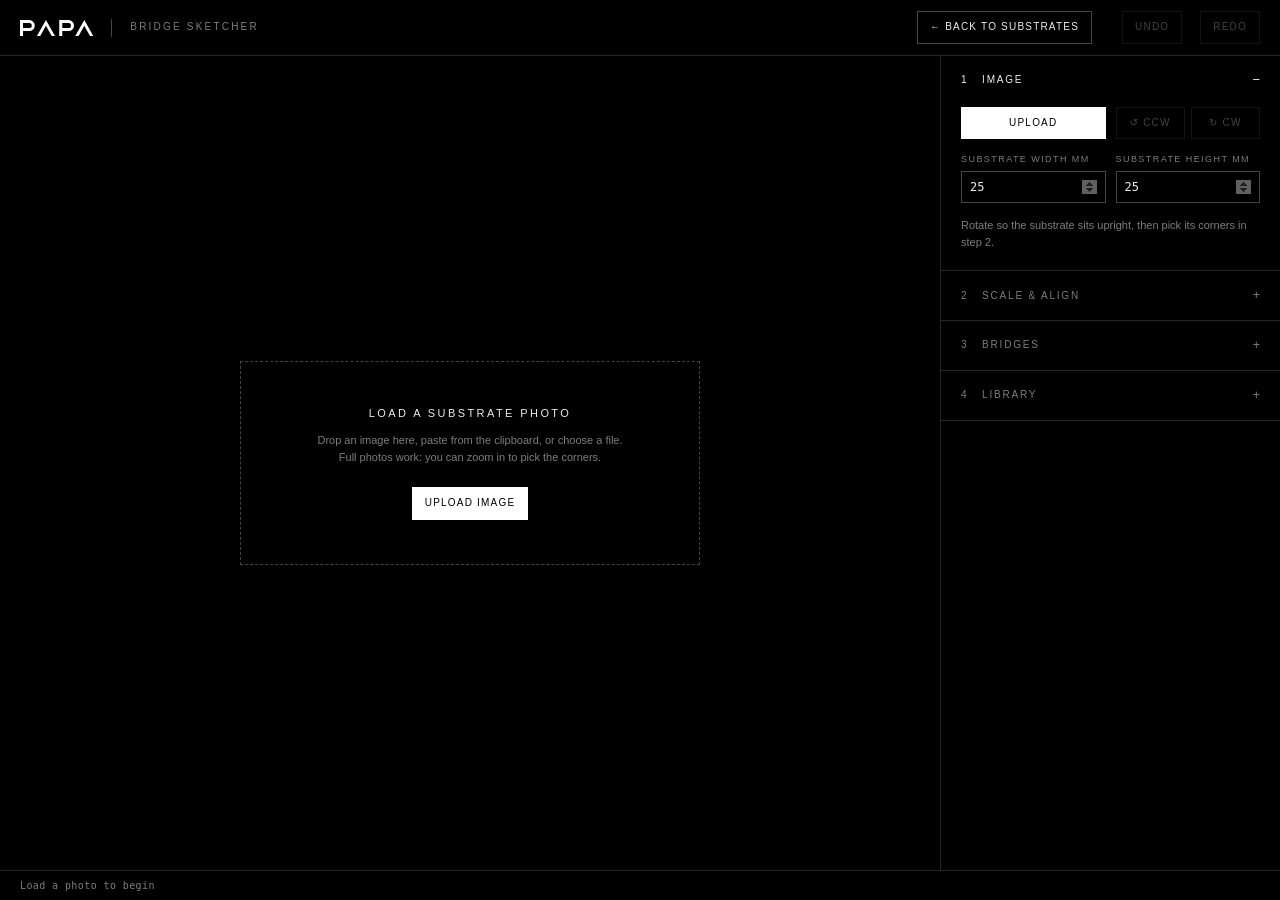
==== commit db3c37b1: "Sketcher: a way back to the Substrates tab The sketcher was a dead end. It now has "Back to substrat" ====
--- a/apps/static/bridge_sketcher.html
+++ b/apps/static/bridge_sketcher.html
@@ -103,6 +103,7 @@
   <span class="sep"></span>
   <span class="ttl">Bridge sketcher</span>
   <span class="sp"></span>
+  <button id="backBtn" title="Back to the Substrates tab" style="margin-right:12px">&larr; Back to substrates</button>
   <button id="undo" title="Ctrl/Cmd+Z">Undo</button>
   <button id="redo" title="Ctrl/Cmd+Shift+Z">Redo</button>
 </header>
@@ -978,6 +979,12 @@
 }
 const fsGo=d=>{const i=fsIdx()+d;if(i>=0&&i<FS.list.length)fsLoad(FS.list[i].id)};
 $('#fsSel').onchange=e=>fsLoad(e.target.value);
+function fsBack(){
+  if(FS&&FS.dirty&&FS.id&&!confirm(FS.id+' has changes that are not saved. Leave without saving?'))return;
+  if(FS)FS.dirty=false;
+  location.href='/validate?mode=align';
+}
+$('#backBtn').onclick=fsBack;
 $('#fsThumbs').onclick=e=>{const t=e.target.closest('[data-thumb]');if(t&&!FS.cm)fsLoad(t.dataset.thumb)};
 addEventListener('keydown',e=>{
   if(!FS||!FS.list.length||FS.cm||e.target.closest('input,select,textarea'))return;
@@ -1032,7 +1039,13 @@
 $('#fsPrev').onclick=()=>fsGo(-1);
 $('#fsNext').onclick=()=>fsGo(1);
 $('#fsSave').onclick=fsSave;
-$('#fsSaveNext').onclick=async()=>{if(await fsSave())fsGo(1)};
+$('#fsSaveNext').onclick=async()=>{
+  if(!await fsSave())return;
+  if(fsIdx()<FS.list.length-1){fsGo(1);return}
+  const left=FS.list.filter(s=>!FS.patterns[s.id]).map(s=>s.id);
+  if(left.length){if(confirm('That was the last one. Still not sketched: '+left.join(', ')+'. Go to '+left[0]+'?'))fsLoad(left[0])}
+  else if(confirm('Every substrate is sketched. Back to the Substrates tab?'))fsBack();
+};
 $('#fsCopyNext').onclick=async()=>{
   const nxt=FS.list[fsIdx()+1];if(!nxt)return;
   try{await fsPost([FS.id,nxt.id]);FS.dirty=false;toast('Saved '+FS.id+' and copied it to '+nxt.id);await fsList();fsLoad(nxt.id)}
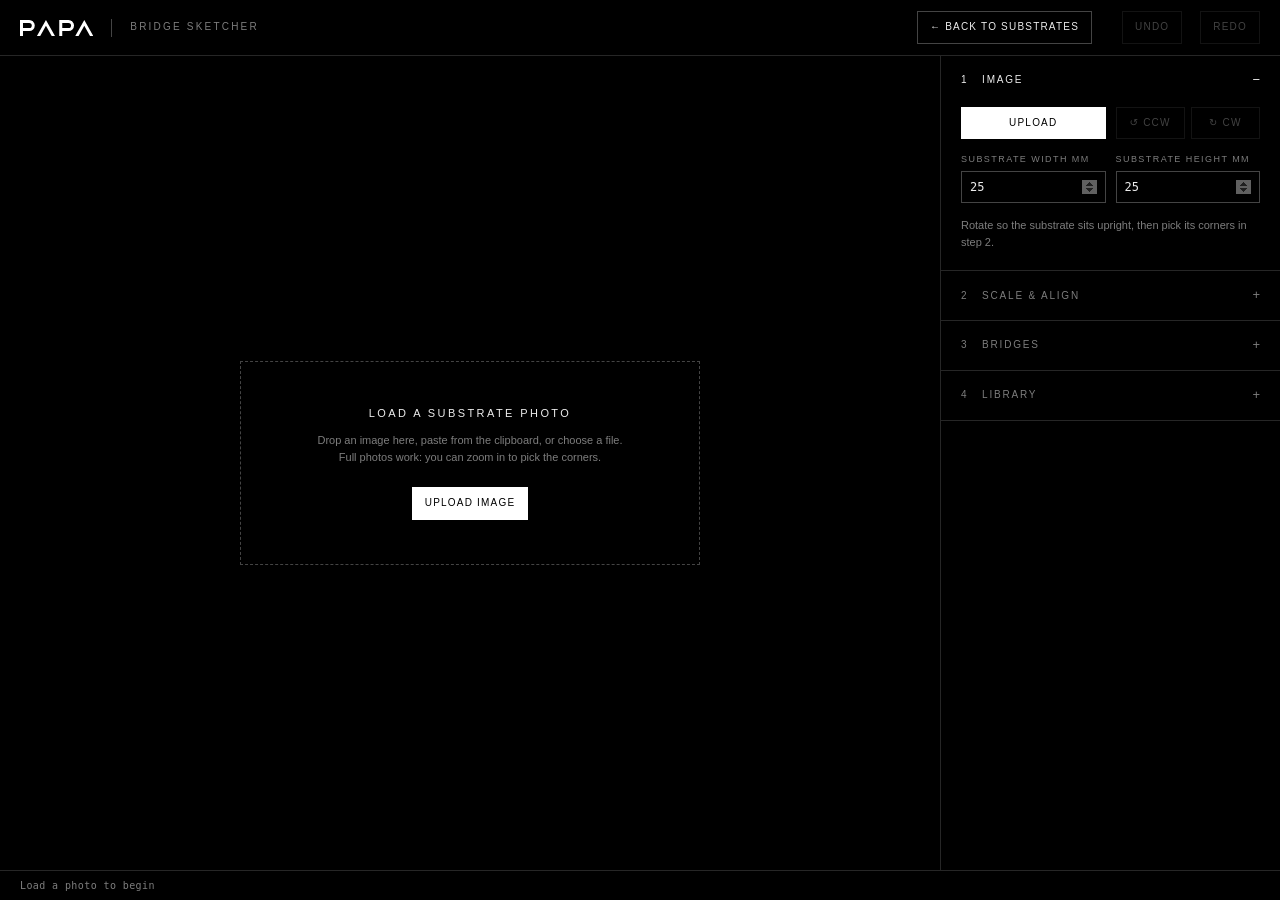
==== commit 506cf5c7: "No dead ends around sketching - The Scrub tab's "Open sketcher" opens the sketcher for the Scrub tab" ====
--- a/apps/static/bridge_sketcher.html
+++ b/apps/static/bridge_sketcher.html
@@ -164,6 +164,15 @@
       <button class="sm" id="fsRefresh">Refresh after a new scan</button>
     </div>
   </details>
+  <details id="sec-scrubsend" open hidden>
+    <summary>Scrub tab sketch</summary>
+    <div class="body">
+      <div class="note">This sketch is for the Scrub tab (one pattern, placed at the jogged start). Start from a substrate in the last scan, or from a photo below, then send it.</div>
+      <label id="scrubPickWrap" hidden><span>Start from a scanned substrate</span><select id="scrubPick" style="width:100%;background:#000;color:var(--tx);border:1px solid var(--line2);padding:8px;font:12px var(--mono)"></select></label>
+      <button class="pri" id="sendScrub" disabled>Send to the Scrub tab</button>
+      <div class="stat" id="sendScrubStat"></div>
+    </div>
+  </details>
   <details id="sec-image" open>
     <summary>1 &nbsp; Image</summary>
     <div class="body">
@@ -896,13 +905,22 @@
   $('#clearAll').disabled=!S.rects.length;
   syncProps();updateList();renderTools();updateStatus();
   if(FS&&FS.list&&FS.list.length)fsStat();
+  if(typeof FOR_SCRUB!=='undefined'&&FOR_SCRUB)$('#sendScrub').disabled=S.mode!=='sub';
 }
 
 
 /* ---------- from the scan (Substrates tab) ---------- */
 var FS={id:null,list:[],patterns:{},dirty:false};
 const fsIdx=()=>FS.list.findIndex(s=>s.id===FS.id);
+const FOR_SCRUB=new URLSearchParams(location.search).get('for')==='scrub';
 async function fsList(){
+  if(FOR_SCRUB){
+    $('#sec-scan').hidden=true;$('#sec-scrubsend').hidden=false;$('#backBtn').innerHTML='&larr; Back to scrub';
+    try{const r=await fetch('/api/align');const a=await r.json();const subs=(a.scan&&a.scan.substrates)||[];
+      if(subs.length){$('#scrubPickWrap').hidden=false;$('#scrubPick').innerHTML='<option value="">Choose…</option>'+subs.map(s=>`<option>${s.id}</option>`).join('')}
+    }catch(e){}
+    return false;
+  }
   let a;
   try{const r=await fetch('/api/align');if(!r.ok)throw 0;a=await r.json()}catch(e){$('#sec-scan').hidden=true;return false}
   // On the PAPA server: substrates come from the scan, never from an upload.
@@ -910,8 +928,15 @@
   FS.list=(a.scan&&a.scan.substrates)||[];FS.patterns=a.patterns||{};
   $('#sec-scan').hidden=!FS.list.length;
   if(!FS.list.length){
-    $('#empty').innerHTML='<div class="box"><div class="big">No substrates yet</div><div class="note">Press <b>Scan substrates</b> on the Substrates tab. Every array it finds opens here automatically, one after another.</div><button class="pri" id="emptyRefresh">Load the scan</button></div>';
-    $('#emptyRefresh').onclick=async()=>{if(await fsList())fsLoad(FS.list[0].id)};
+    $('#empty').innerHTML='<div class="box"><div class="big">No substrates yet</div><div class="note">Scan the plate: every electrode array it finds opens here automatically, one after another.</div><div class="row" style="justify-content:center;gap:10px"><button class="pri" id="emptyScan">Scan substrates now</button><button id="emptyBack">Back to substrates</button></div><div class="note" id="emptyMsg"></div></div>';
+    $('#emptyBack').onclick=()=>fsBack();
+    $('#emptyScan').onclick=async()=>{
+      const b=$('#emptyScan'),m=$('#emptyMsg');b.disabled=true;m.textContent='Taking the photo and finding the arrays…';
+      try{const r=await fetch('/api/align/scan',{method:'POST',headers:{'Content-Type':'application/json'},body:'{}'});const j=await r.json();
+        if(!r.ok)throw new Error(j.error||r.status);
+        if(await fsList())await fsLoad(FS.list[0].id);else m.textContent='No electrode arrays were found. Check the lighting and focus on the Camera tab, or add one by hand after a scan.';
+      }catch(e){m.textContent='Scan failed: '+(e.message||e)}finally{b.disabled=false}
+    };
     return false;
   }
   const sel=$('#fsSel');
@@ -982,8 +1007,26 @@
 function fsBack(){
   if(FS&&FS.dirty&&FS.id&&!confirm(FS.id+' has changes that are not saved. Leave without saving?'))return;
   if(FS)FS.dirty=false;
-  location.href='/validate?mode=align';
-}
+  location.href='/validate?mode='+(FOR_SCRUB?'scrub':'align');
+}
+$('#scrubPick').onchange=async e=>{
+  const id=e.target.value;if(!id)return;
+  try{const r=await fetch('/api/align/substrate/'+encodeURIComponent(id)+'/sketch');const j=await r.json();if(!r.ok)throw new Error(j.error||r.status);
+    pushHist();S.sub=await loadImageURL(j.image);S.subURL=j.image;S.src=null;S.corners=[];S.subId=null;
+    S.w=j.w;S.h=j.h;$('#szw').value=S.w;$('#szh').value=S.h;S.rects=(j.bridges||[]).map(b=>({id:S.nid++,cx:+b.cx,cy:+b.cy,l:+b.l,w:+b.w}));
+    setMode('sub');changed();toast(id+' loaded from the scan');
+  }catch(err){toast('Could not load '+id+': '+(err.message||err))}
+};
+$('#sendScrub').onclick=async()=>{
+  const st=$('#sendScrubStat');
+  try{
+    const body={substrate:{w:S.w,h:S.h},bridges:S.rects.map((r,i)=>({id:'B'+(i+1),cx:r3(r.cx),cy:r3(r.cy),l:r3(r.l),w:r3(r.w)}))};
+    const r=await fetch('/api/scrub/sketch',{method:'POST',headers:{'Content-Type':'application/json'},body:JSON.stringify(body)});
+    const j=await r.json();if(!r.ok)throw new Error(j.error||r.status);
+    st.textContent='Sent: '+S.w+' × '+S.h+' mm, '+S.rects.length+' bridge'+(S.rects.length===1?'':'s')+'.';
+    if(confirm('Sent to the Scrub tab. Go back to it now?'))fsBack();
+  }catch(e){st.textContent='Not sent: '+(e.message||e)}
+};
 $('#backBtn').onclick=fsBack;
 $('#fsThumbs').onclick=e=>{const t=e.target.closest('[data-thumb]');if(t&&!FS.cm)fsLoad(t.dataset.thumb)};
 addEventListener('keydown',e=>{
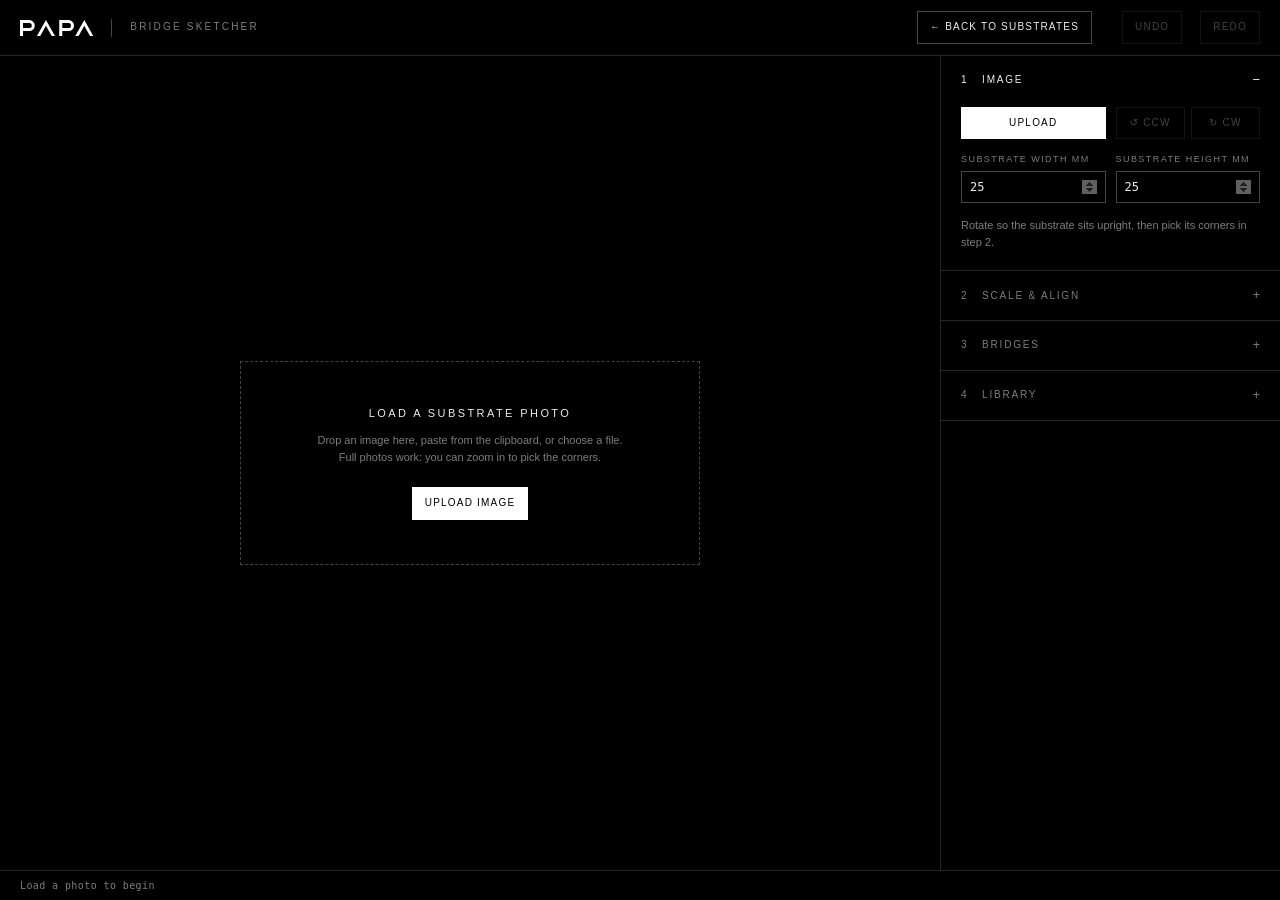
==== commit 49c98ad3: "Reference substrate: match each scanned glass to a reference and move its G-code - Reference fold: p" ====
--- a/apps/static/bridge_sketcher.html
+++ b/apps/static/bridge_sketcher.html
@@ -154,6 +154,7 @@
       <div class="row" id="fsCornerTools">
         <button class="sm" id="fsEditCorners" disabled>Set its 4 corners</button>
         <button class="sm" id="fsAdd">+ Add a substrate</button>
+        <button class="sm" id="fsGlass" disabled title="The clear glass square, used to compare with the reference substrate and move its G-code">Set its glass corners</button>
       </div>
       <button class="sm bad" id="fsRemove" disabled>Not a substrate: remove it from this scan</button>
       <span class="cap" style="margin-bottom:-6px">Same geometry on another substrate?</span>
@@ -958,8 +959,8 @@
   if(!FS||!FS.list.length)return;
   fsThumbs();
   const cm=!!FS.cm;$('#fsCornerBox').hidden=!cm;$('#fsCornerTools').hidden=cm;
-  if(cm){$('#fsCornerNote').innerHTML=(FS.cm.kind==='add'?'<b>New substrate.</b> Click its four corners on the photo':'<b>'+FS.cm.sid+'</b>: drag the four corners onto the array')+' (any order; scroll to zoom, hold Space to pan). '+S.corners.length+' / 4 placed.';$('#fsCornerUse').disabled=S.corners.length!==4;$('#fsSave').disabled=$('#fsSaveNext').disabled=$('#fsCopyNext').disabled=$('#fsCopy').disabled=true;return}
-  $('#fsEditCorners').disabled=!FS.id;$('#fsRemove').disabled=!FS.id;
+  if(cm){$('#fsCornerNote').innerHTML=(FS.cm.kind==='add'?'<b>New substrate.</b> Click its four corners on the photo':FS.cm.kind==='mount'?'<b>'+FS.cm.sid+' glass</b>: drag the four corners onto the corners of the clear glass square (not the array)'+(FS.cm.estimated?'. They start where the glass is expected from the array; move them if they are off':''):'<b>'+FS.cm.sid+'</b>: drag the four corners onto the array')+' (any order; scroll to zoom, hold Space to pan). '+S.corners.length+' / 4 placed.';$('#fsCornerUse').disabled=S.corners.length!==4;$('#fsSave').disabled=$('#fsSaveNext').disabled=$('#fsCopyNext').disabled=$('#fsCopy').disabled=true;return}
+  $('#fsEditCorners').disabled=!FS.id;$('#fsRemove').disabled=!FS.id;$('#fsGlass').disabled=!FS.id;
   const i=fsIdx(),on=!!FS.id&&S.mode==='sub';
   $('#fsHead').textContent=FS.id?`${FS.id}  ·  ${i+1} of ${FS.list.length}`:'';
   $('#fsPrev').disabled=i<=0;$('#fsNext').disabled=i<0||i>=FS.list.length-1;
@@ -1037,16 +1038,17 @@
 async function fsCorners(kind){
   if(FS.dirty&&FS.id&&!confirm(FS.id+' has changes that are not saved. Continue without saving them?'))return;
   try{
-    const r=await fetch('/api/align/view'+(kind==='edit'?'?sid='+encodeURIComponent(FS.id):''));const j=await r.json();
+    const r=await fetch('/api/align/view'+(kind==='edit'?'?sid='+encodeURIComponent(FS.id):kind==='mount'?'?what=mount&sid='+encodeURIComponent(FS.id):''));const j=await r.json();
     if(!r.ok)throw new Error(j.error||r.status);
-    S.src=await loadImageURL(j.image);S.srcName=kind==='edit'?FS.id:'scan photo';
+    S.src=await loadImageURL(j.image);S.srcName=kind==='add'?'scan photo':FS.id;
     S.corners=j.corners?j.corners.map(p=>[+p[0],+p[1]]):[];S.sorted=!!j.corners;
-    FS.cm={kind,sid:FS.id,offset:j.offset,scale:j.scale};FS.dirty=false;
+    FS.cm={kind,sid:FS.id,offset:j.offset,scale:j.scale,estimated:kind==='mount'};FS.dirty=false;
     setMode('photo');fsStat();
   }catch(e){toast('Could not open the photo: '+(e.message||e))}
 }
 $('#fsEditCorners').onclick=()=>fsCorners('edit');
 $('#fsAdd').onclick=()=>fsCorners('add');
+$('#fsGlass').onclick=()=>fsCorners('mount');
 $('#fsCornerReset').onclick=()=>{S.corners=[];S.sorted=false;updateUI();req()};
 $('#fsCornerCancel').onclick=async()=>{const id=FS.cm.sid;FS.cm=null;FS.dirty=false;if(id)await fsLoad(id);else if(FS.list.length)await fsLoad(FS.list[0].id)};
 $('#fsCornerUse').onclick=async()=>{
@@ -1054,11 +1056,11 @@
   if(!S.sorted)sortCorners();
   const cm=FS.cm,pts=S.corners.map(p=>[p[0]/cm.scale+cm.offset[0],p[1]/cm.scale+cm.offset[1]]);
   try{
-    const url=cm.kind==='add'?'/api/align/substrate/add':'/api/align/substrate/'+encodeURIComponent(cm.sid)+'/corners';
+    const url=cm.kind==='add'?'/api/align/substrate/add':'/api/align/substrate/'+encodeURIComponent(cm.sid)+(cm.kind==='mount'?'/mount':'/corners');
     const r=await fetch(url,{method:'POST',headers:{'Content-Type':'application/json'},body:JSON.stringify({corners:pts})});
     const j=await r.json();if(!r.ok)throw new Error(j.error||r.status);
     const id=cm.kind==='add'?j.added:cm.sid;FS.cm=null;
-    toast(cm.kind==='add'?'Added '+id:'Corners of '+id+' saved');
+    toast(cm.kind==='add'?'Added '+id:cm.kind==='mount'?'Glass corners of '+id+' saved':'Corners of '+id+' saved');
     await fsList();await fsLoad(id);
   }catch(e){toast('Not saved: '+(e.message||e))}
 };
@@ -1104,9 +1106,11 @@
 $('#fsRefresh').onclick=async()=>{if(await fsList()&&!FS.list.some(s=>s.id===FS.id))fsLoad(FS.list[0].id)};
 async function fsStart(){
   if(!await fsList())return false;
-  const want=new URLSearchParams(location.search).get('substrate');
+  const q=new URLSearchParams(location.search),want=q.get('substrate'),glass=q.get('glass');
   const first=(want&&FS.list.find(s=>s.id===want))||FS.list.find(s=>!FS.patterns[s.id])||FS.list[0];
-  await fsLoad(first.id);return true;
+  await fsLoad(first.id);
+  if(want&&glass&&FS.id===want)await fsCorners('mount');
+  return true;
 }
 
 /* ---------- init ---------- */
